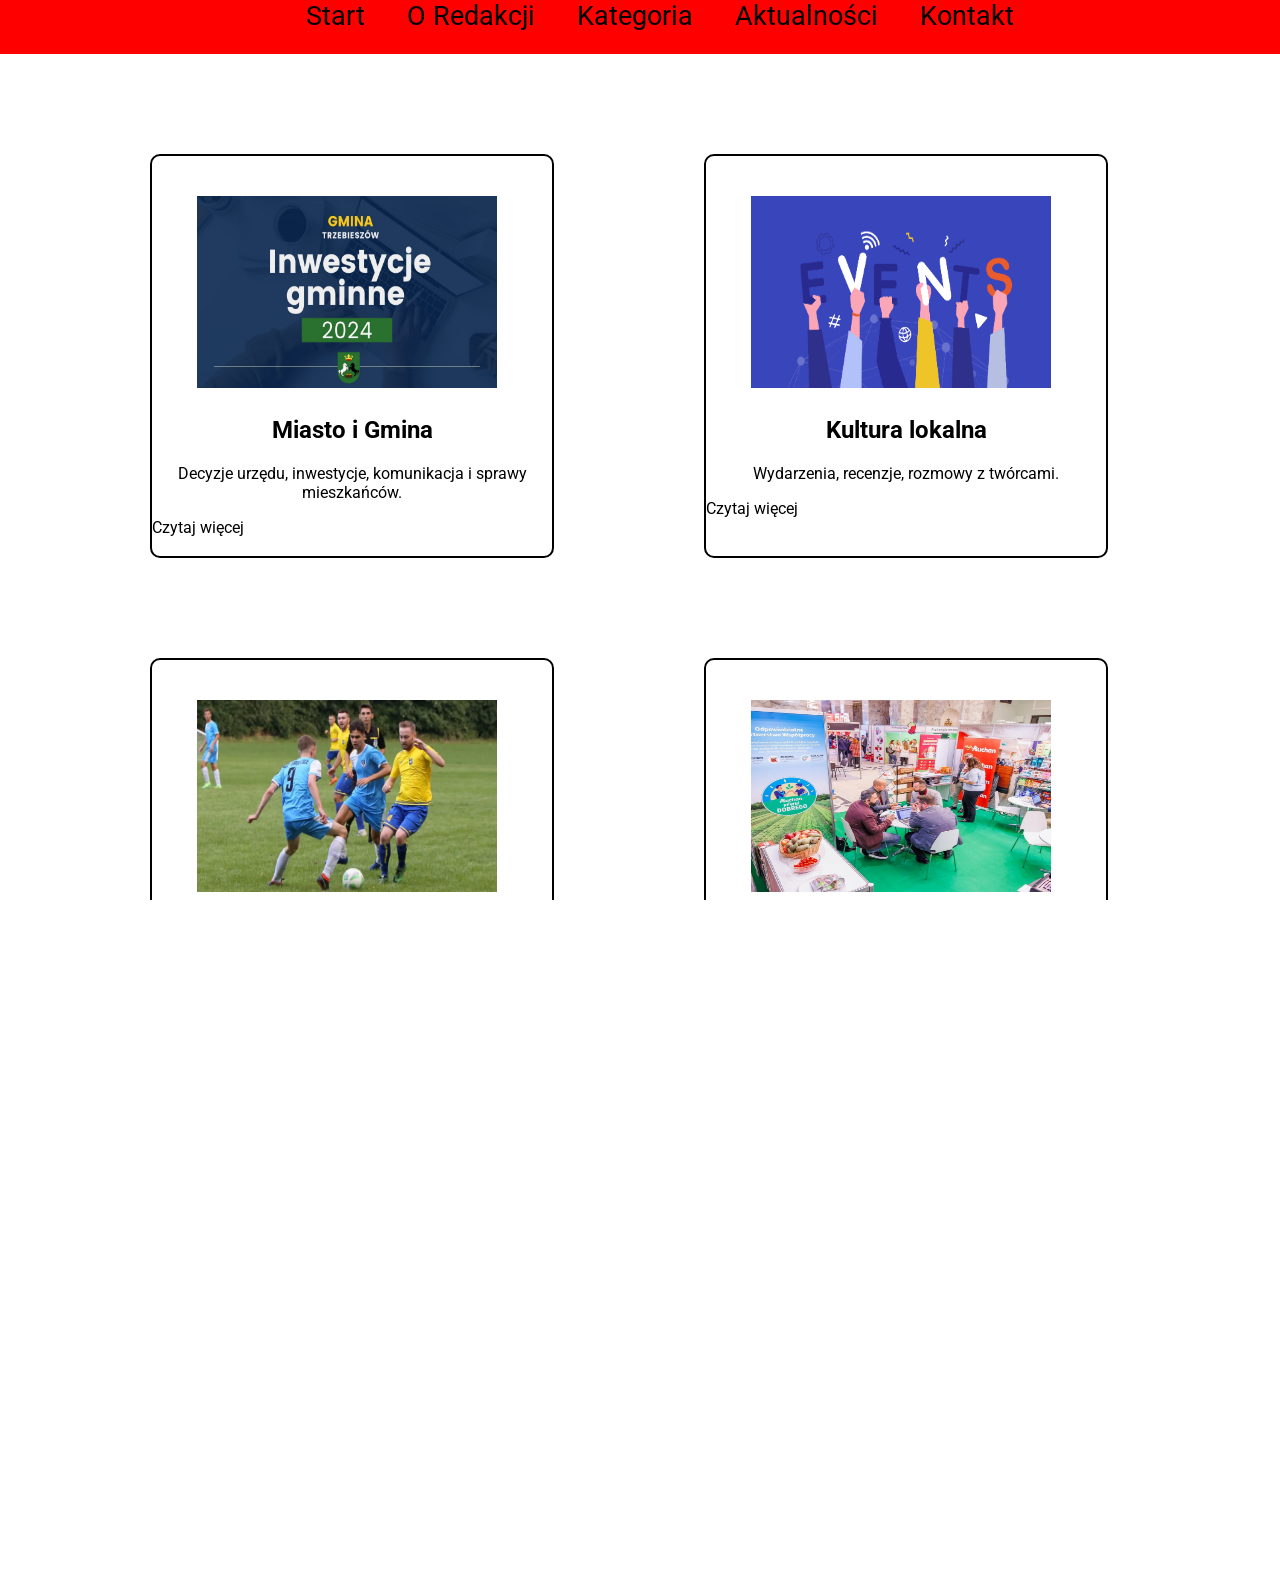
==== glówna.html @ a120225d "update" ====
<!DOCTYPE html>
<html lang="en">

<head>
  <meta charset="UTF-8">
  <meta name="viewport" content="width=device-width, initial-scale=1.0">
  <link rel="stylesheet" href="style.css">
  <title>Document</title>
</head>

<body>
  <div class="container">
    <div class="header">
      <ul>
        <li>
          <a href="glówna.html">Start</a>
        </li>
        <li>
          <a href="">O Redakcji</a>
        </li>
        <li>
          <a href="">Kategoria</a>
        </li>
        <li>
          <a href="">Aktualności</a>
        </li>
        <li>
          <a href="">Kontakt</a>
        </li>
      </ul>
    </div>
    <section>
      <div class="left-up">
        <div class="pic1">
          <img src="./inwestycje.jpg" alt="">
        </div>
        <div class="title1">
          <h1>Miasto i Gmina</h1>
          <p>Decyzje urzędu, inwestycje, komunikacja i sprawy mieszkańców.</p>
          <a href="article1.html">Czytaj więcej</a>
        </div>
      </div>
      <div class="mid-up">
        <div class="pic2">
          <img src="event.jpg" alt="">
        </div>
        <div class="title2">
          <h1>Kultura lokalna</h1>
          <p>Wydarzenia, recenzje, rozmowy z twórcami.</p>
          <a href="article2.html">Czytaj więcej</a>
        </div>
      </div>
      <div class="right-up">
        <div class="pic3">
          <img src="Pilka nożna.webp" alt="">
        </div>
        <div class="title3">
          <h1>Sport lokalny</h1>
          <p>Relacje z meczów, ligi amatorskie, sylwetki zawodników.</p>
          <a href="article3.html">Czytaj więcej</a>
        </div>
      </div>
      <div class="left-down">
        <div class="pic4">
          <img src="lokalne firmy.jpg" alt="">
        </div>
        <div class="title4">
          <h1>Biznes i Rynek</h1>
          <p>Lokalne firmy, targi, praca i inicjatywy przedsiębiorców.</p>
          <a href="article4.html">Czytaj więcej</a>
        </div>
      </div>
      <div class="mid-down">
        <div class="pic5">
          <img src="konfident.jfif" alt="">
        </div>
        <div class="title5">
          <h1>Interwencje</h1>
          <p>Zgłoszenia mieszkańców, bezpieczeństwo, ważne ostrzeżenia.</p>
          <a href="article5.html">Czytaj więcej</a>
        </div>
      </div>
      <div class="right-down">
        <div class="pic4">
          <img src="kebab.jpg" alt="">
        </div>
        <div class="title4">
          <h1>Otawrcie kebaba</h1>
          <p>Otwarcie nowego Kebaba przy ul.Aha</p>
          <a href="article5.html">Czytaj więcej</a>
        </div>
      </div>
    </section>
  </div>



  
</body>

</html>
---- style.css ----
@import url('https://fonts.googleapis.com/css2?family=Alata&family=Inter:ital,opsz,wght@0,14..32,100..900;1,14..32,100..900&family=Overpass:ital,wght@0,100..900;1,100..900&family=Roboto:ital,wght@0,100..900;1,100..900&display=swap');

body,
html {
    width: 100vw;
    height: 100vh;
    overflow-x: hidden;
    box-sizing: border-box;
    padding: 0;
    margin: 0;
    font-family: "Roboto", sans-serif;
    font-optical-sizing: auto;
    font-style: normal;
    font-variation-settings:
}

.container {
    width: 100%;
    height: 100%;
}

.header {
    width: 100%;
    height: 70px;
    background-color: rgb(255, 0, 0);
    flex-direction: column;
    margin-top: -16px;
    display: flex;
    text-align: center;
}

.header li {
    flex-direction: column;
    text-align: center;
    justify-content: center;
    text-decoration: none;
    list-style: none;
    display: inline-block
}

.header a {
    text-decoration: none;
    color: black;
    padding: 19px;
    font-size: 1.7em;
}

.left-up{
    width: 400px;
    height: 400px;
    border: 2px black solid;
    border-radius: 10px;
    margin-left: 150px;
    margin-top: 100px;
}

.pic1{
    width: 100%;
    height: 60%;
}

.pic1 img{
    width: 300px;
    height: 80%;
    margin-left: 45px;
    margin-top: 10%;
}

.title1{
    width: 100%;
    height: 40%;

}

.title1 h1{
    text-align: center;

}

.title1 p{
    text-align: center;
    justify-content: center;
}
.title1 a{
    color: black;
    text-decoration: none;
}





.mid-up{
    width: 400px;
    height: 400px;
    border: 2px black solid;
    border-radius: 10px;
    margin-left: 150px;
    margin-top: 100px;
}

.pic2{
    width: 100%;
    height: 60%;
}

.pic2 img{
    width: 300px;
    height: 80%;
    margin-left: 45px;
    margin-top: 10%;
}

.title2{
    width: 100%;
    height: 40%;

}

.title2 h1{
    text-align: center;

}

.title2 p{
    text-align: center;
    justify-content: center;
}
.title2 a{
    color: black;
    text-decoration: none;
}




.right-up{
    width: 400px;
    height: 400px;
    border: 2px black solid;
    border-radius: 10px;
    margin-left: 150px;
    margin-top: 100px;
}

.pic3{
    width: 100%;
    height: 60%;
}

.pic3 img{
    width: 300px;
    height: 80%;
    margin-left: 45px;
    margin-top: 10%;
}

.title3{
    width: 100%;
    height: 40%;

}

.title3 h1{
    text-align: center;

}

.title3 p{
    text-align: center;
    justify-content: center;
}
.title3 a{
    color: black;
    text-decoration: none;
}









.left-down{
    width: 400px;
    height: 400px;
    border: 2px black solid;
    border-radius: 10px;
    margin-left: 150px;
    margin-top: 100px;
}

.pic4{
    width: 100%;
    height: 60%;
}

.pic4 img{
    width: 300px;
    height: 80%;
    margin-left: 45px;
    margin-top: 10%;
}

.title4{
    width: 100%;
    height: 40%;

}

.title4 h1{
    text-align: center;

}

.title4 p{
    text-align: center;
    justify-content: center;
}
.title4 a{
    color: black;
    text-decoration: none;
}







.mid-down{
    width: 400px;
    height: 400px;
    border: 2px black solid;
    border-radius: 10px;
    margin-left: 150px;
    margin-top: 100px;
}

.pic5{
    width: 100%;
    height: 60%;
}

.pic5 img{
    width: 300px;
    height: 80%;
    margin-left: 45px;
    margin-top: 10%;
}

.title5{
    width: 100%;
    height: 40%;

}

.title5 h1{
    text-align: center;

}

.title5 p{
    text-align: center;
    justify-content: center;
}
.title5 a{
    color: black;
    text-decoration: none;
}





.right-down{
    width: 400px;
    height: 400px;
    border: 2px black solid;
    border-radius: 10px;
    margin-left: 150px;
    margin-top: 100px;
}

.pic6{
    width: 100%;
    height: 60%;
}

.pic6 img{
    width: 300px;
    height: 80%;
    margin-left: 45px;
    margin-top: 10%;
}

.title6{
    width: 100%;
    height: 40%;

}

.title6 h1{
    text-align: center;

}

.title6 p{
    text-align: center;
    justify-content: center;
}
.title6 a{
    color: black;
    text-decoration: none;
}

.container2{
    width: 100%;
    height: 100%;
    
}


.art1{
    width: 500px;
    height: 600px;
    margin-top: -750px;
    margin-left: 35%;

}

.picture{
    width: 100%;
    height: 75%;
    
}

.picture img{
    width: 100%;
    height: 100%;
}
.dis1{
    width: 100%;
    height: 25%;
}

.dis1 p{
    word-spacing: 10px;
}






section{
    display: flex;
    flex-wrap: wrap;
}
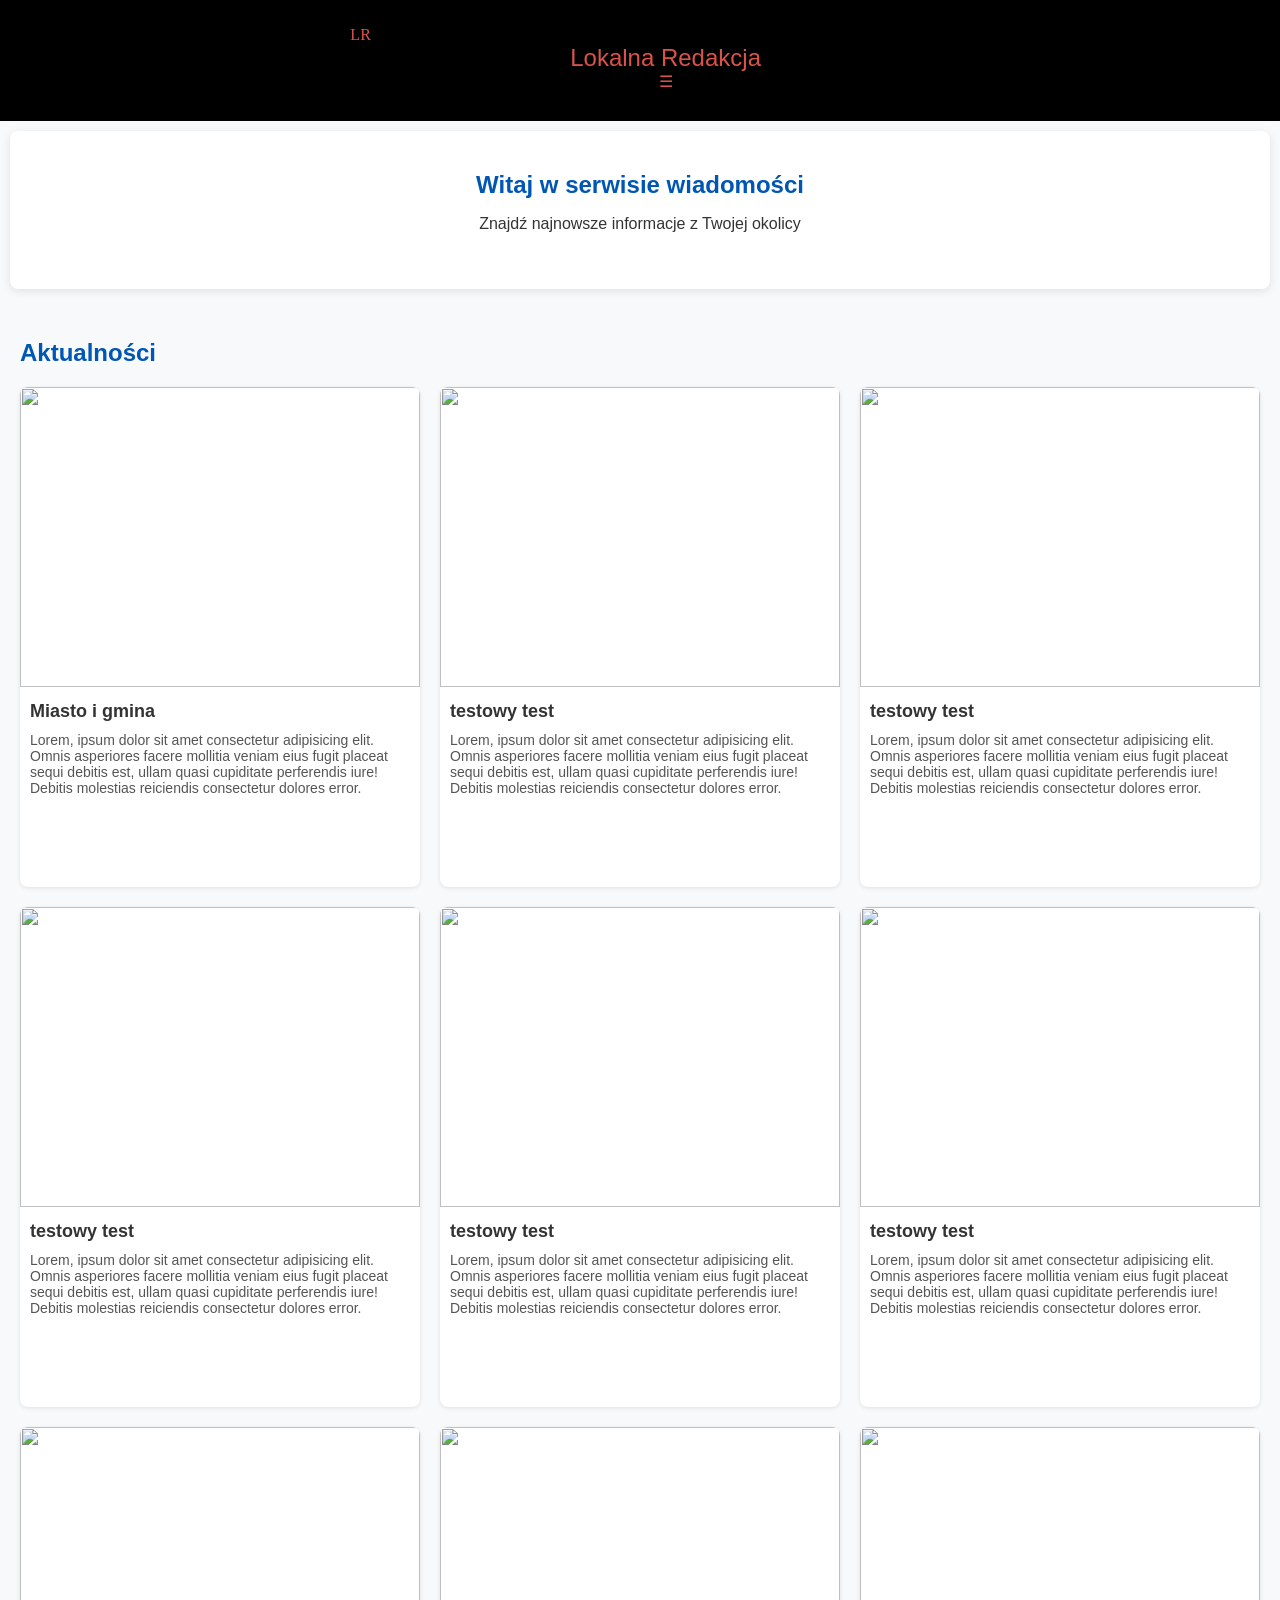
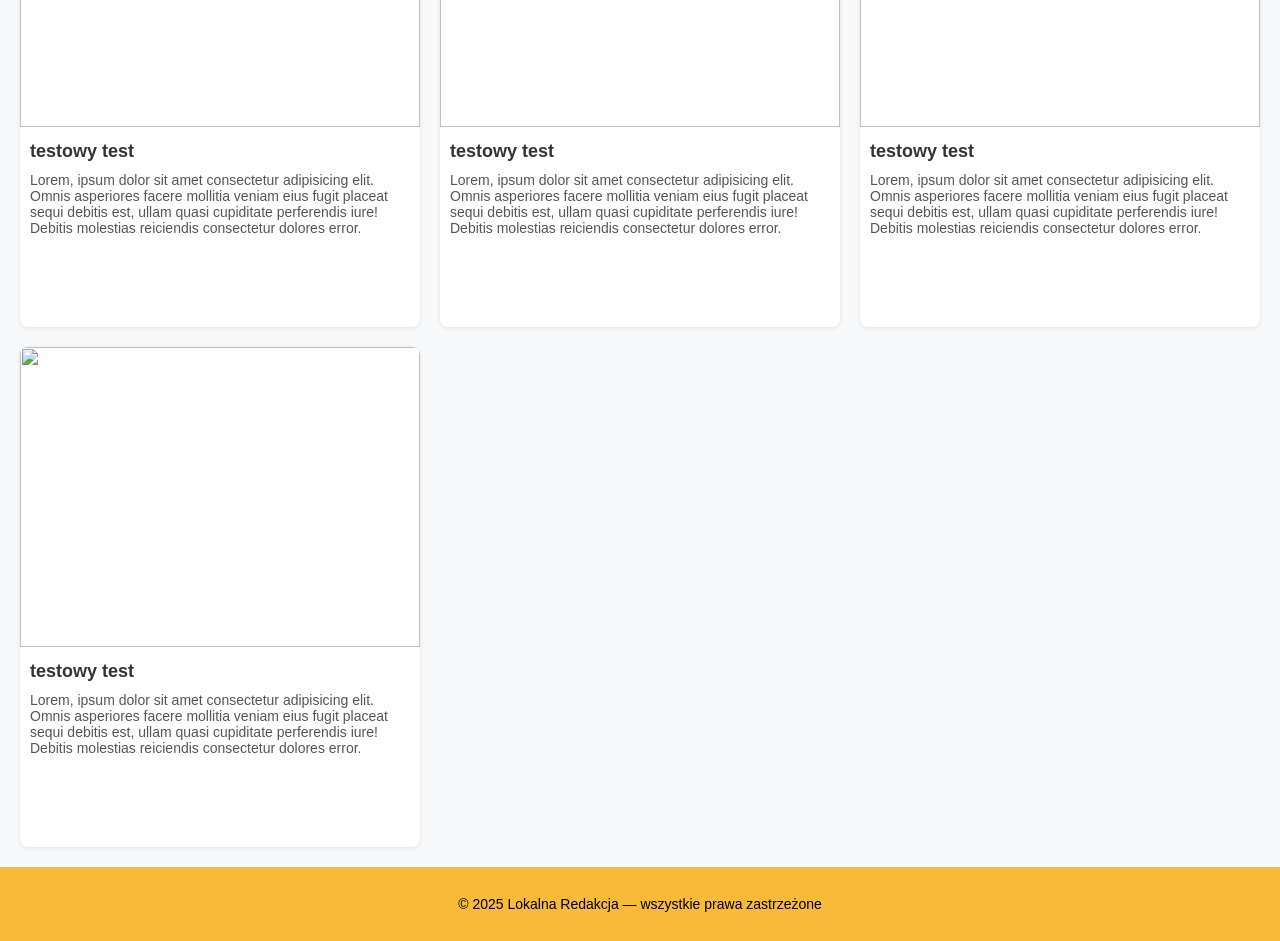
==== commit b974e462: "06.11.2025" ====
--- a/glówna.html
+++ b/glówna.html
@@ -1,101 +1,62 @@
 <!DOCTYPE html>
-<html lang="en">
+<html lang="pl">
+<head>
+  <meta charset="utf-8">
+  <meta name="viewport" content="width=device-width, initial-scale=1">
+  <title>Lokalna Redakcja</title>
+  <link rel="stylesheet" href="style.css">
+</head>
+<body>
 
-<head>
-  <meta charset="UTF-8">
-  <meta name="viewport" content="width=device-width, initial-scale=1.0">
-  <link rel="stylesheet" href="style.css">
-  <title>Document</title>
-</head>
+<section class="header">
+  <div class="logo">LR</div>
+  <div class="title">Lokalna Redakcja</div>
+  <div class="hamburger">
+    ☰
+    <ul class="menu">
+      <li><a href="index.html">Strona główna</a></li>
+      <li><a href="aktualnosci.html">Aktualności</a></li>
+      <li><a href="kontakt.html">Kontakt</a></li>
+      <li><a href="oredakcji.html">O redakcji</a></li>
+      <li><a href="Kategorie.html">Kategorie</a></li>
+    </ul>
+  </div>
+</section>
 
-<body>
-  <div class="container">
-    <div class="header">
-      <ul>
-        <li>
-          <a href="glówna.html">Start</a>
-        </li>
-        <li>
-          <a href="">O Redakcji</a>
-        </li>
-        <li>
-          <a href="">Kategoria</a>
-        </li>
-        <li>
-          <a href="">Aktualności</a>
-        </li>
-        <li>
-          <a href="">Kontakt</a>
-        </li>
-      </ul>
-    </div>
-    <section>
-      <div class="left-up">
-        <div class="pic1">
-          <img src="./inwestycje.jpg" alt="">
-        </div>
-        <div class="title1">
-          <h1>Miasto i Gmina</h1>
-          <p>Decyzje urzędu, inwestycje, komunikacja i sprawy mieszkańców.</p>
-          <a href="article1.html">Czytaj więcej</a>
-        </div>
-      </div>
-      <div class="mid-up">
-        <div class="pic2">
-          <img src="event.jpg" alt="">
-        </div>
-        <div class="title2">
-          <h1>Kultura lokalna</h1>
-          <p>Wydarzenia, recenzje, rozmowy z twórcami.</p>
-          <a href="article2.html">Czytaj więcej</a>
-        </div>
-      </div>
-      <div class="right-up">
-        <div class="pic3">
-          <img src="Pilka nożna.webp" alt="">
-        </div>
-        <div class="title3">
-          <h1>Sport lokalny</h1>
-          <p>Relacje z meczów, ligi amatorskie, sylwetki zawodników.</p>
-          <a href="article3.html">Czytaj więcej</a>
-        </div>
-      </div>
-      <div class="left-down">
-        <div class="pic4">
-          <img src="lokalne firmy.jpg" alt="">
-        </div>
-        <div class="title4">
-          <h1>Biznes i Rynek</h1>
-          <p>Lokalne firmy, targi, praca i inicjatywy przedsiębiorców.</p>
-          <a href="article4.html">Czytaj więcej</a>
-        </div>
-      </div>
-      <div class="mid-down">
-        <div class="pic5">
-          <img src="konfident.jfif" alt="">
-        </div>
-        <div class="title5">
-          <h1>Interwencje</h1>
-          <p>Zgłoszenia mieszkańców, bezpieczeństwo, ważne ostrzeżenia.</p>
-          <a href="article5.html">Czytaj więcej</a>
-        </div>
-      </div>
-      <div class="right-down">
-        <div class="pic4">
-          <img src="kebab.jpg" alt="">
-        </div>
-        <div class="title4">
-          <h1>Otawrcie kebaba</h1>
-          <p>Otwarcie nowego Kebaba przy ul.Aha</p>
-          <a href="article5.html">Czytaj więcej</a>
-        </div>
-      </div>
-    </section>
+<section class="hero">
+  <h1>Witaj w serwisie wiadomości</h1>
+  <p>Znajdź najnowsze informacje z Twojej okolicy</p>
+</section>
+
+<section class="news-grid">
+  <h2>Aktualności</h2>
+  <div class="grid">
+    <div class="tile"><img src="https://picsum.photos/600/300?random=1"><h3>Miasto i gmina</h3><p>Lorem, ipsum dolor sit amet consectetur adipisicing elit. Omnis asperiores facere mollitia veniam eius fugit placeat sequi debitis est, ullam quasi cupiditate perferendis iure! Debitis molestias reiciendis consectetur dolores error.
+    </p></div>
+    <div class="tile"><img src="https://picsum.photos/600/300?random=2"><h3>testowy test</h3><p>Lorem, ipsum dolor sit amet consectetur adipisicing elit. Omnis asperiores facere mollitia veniam eius fugit placeat sequi debitis est, ullam quasi cupiditate perferendis iure! Debitis molestias reiciendis consectetur dolores error.
+    </p></div>
+    <div class="tile"><img src="https://picsum.photos/600/300?random=3"><h3>testowy test</h3><p>Lorem, ipsum dolor sit amet consectetur adipisicing elit. Omnis asperiores facere mollitia veniam eius fugit placeat sequi debitis est, ullam quasi cupiditate perferendis iure! Debitis molestias reiciendis consectetur dolores error.
+    </p></div>
+    <div class="tile"><img src="https://picsum.photos/600/300?random=4"><h3>testowy test</h3><p>Lorem, ipsum dolor sit amet consectetur adipisicing elit. Omnis asperiores facere mollitia veniam eius fugit placeat sequi debitis est, ullam quasi cupiditate perferendis iure! Debitis molestias reiciendis consectetur dolores error.
+    </p></div>
+    <div class="tile"><img src="https://picsum.photos/600/300?random=5"><h3>testowy test</h3><p>Lorem, ipsum dolor sit amet consectetur adipisicing elit. Omnis asperiores facere mollitia veniam eius fugit placeat sequi debitis est, ullam quasi cupiditate perferendis iure! Debitis molestias reiciendis consectetur dolores error.
+    </p></div>
+    <div class="tile"><img src="https://picsum.photos/600/300?random=6"><h3>testowy test</h3><p>Lorem, ipsum dolor sit amet consectetur adipisicing elit. Omnis asperiores facere mollitia veniam eius fugit placeat sequi debitis est, ullam quasi cupiditate perferendis iure! Debitis molestias reiciendis consectetur dolores error.
+    </p></div>
+    <div class="tile"><img src="https://picsum.photos/600/300?random=7"><h3>testowy test</h3><p>Lorem, ipsum dolor sit amet consectetur adipisicing elit. Omnis asperiores facere mollitia veniam eius fugit placeat sequi debitis est, ullam quasi cupiditate perferendis iure! Debitis molestias reiciendis consectetur dolores error.
+    </p></div>
+    <div class="tile"><img src="https://picsum.photos/600/300?random=8"><h3>testowy test</h3><p>Lorem, ipsum dolor sit amet consectetur adipisicing elit. Omnis asperiores facere mollitia veniam eius fugit placeat sequi debitis est, ullam quasi cupiditate perferendis iure! Debitis molestias reiciendis consectetur dolores error.
+    </p></div>
+    <div class="tile"><img src="https://picsum.photos/600/300?random=9"><h3>testowy test</h3><p>Lorem, ipsum dolor sit amet consectetur adipisicing elit. Omnis asperiores facere mollitia veniam eius fugit placeat sequi debitis est, ullam quasi cupiditate perferendis iure! Debitis molestias reiciendis consectetur dolores error.
+    </p></div>
+    <div class="tile"><img src="https://picsum.photos/600/300?random=10"><h3>testowy test</h3><p>Lorem, ipsum dolor sit amet consectetur adipisicing elit. Omnis asperiores facere mollitia veniam eius fugit placeat sequi debitis est, ullam quasi cupiditate perferendis iure! Debitis molestias reiciendis consectetur dolores error.
+    </p></div>
   </div>
+</section>
 
+<section class="footer">
+  <p>© 2025 Lokalna Redakcja — wszystkie prawa zastrzeżone</p>
+</section>
 
-
-  
 </body>
-
-</html>+</html>
--- a/style.css
+++ b/style.css
@@ -1,371 +1,220 @@
-@import url('https://fonts.googleapis.com/css2?family=Alata&family=Inter:ital,opsz,wght@0,14..32,100..900;1,14..32,100..900&family=Overpass:ital,wght@0,100..900;1,100..900&family=Roboto:ital,wght@0,100..900;1,100..900&display=swap');
-
-body,
-html {
-    width: 100vw;
-    height: 100vh;
-    overflow-x: hidden;
-    box-sizing: border-box;
-    padding: 0;
-    margin: 0;
-    font-family: "Roboto", sans-serif;
-    font-optical-sizing: auto;
-    font-style: normal;
-    font-variation-settings:
-}
-
-.container {
-    width: 100%;
-    height: 100%;
-}
-
-.header {
+@import url('https://fonts.googleapis.com/css2?family=BBH+Sans+Bartle&display=swap');
+body{
+  margin: 0pc;
+  padding: 0pc; 
+  font-family: Arial, Helvetica, sans-serif;
+}
+
+.header{
+  background-color: #d9534a;
+  padding: 2%;
+}
+
+.logo{
+  font-family: 'BBH Sans Bartle';
+  margin-right: 600px; 
+  padding-right: 10px;
+  color: #d9534a;
+}
+
+a:visited{
+  text-decoration: none;
+  color: white;
+}
+
+a:link{
+  text-decoration: none;
+  color: white;
+}
+a:hover{
+  text-decoration: none;
+  color: white;
+}
+
+body {
+  margin: 0;
+  font-family: Arial, sans-serif;
+  background: #f8f9fa;
+  color: #333;
+}
+
+.title {
+  font-size: 24px;
+}
+
+.hamburger .menu {
+  opacity: 0;
+  transform: translateY(-10px);
+  position: absolute;
+  right: 0;
+  top: 35px;
+  background: white;
+  border: 1px solid #ccc;
+  border-radius: 5px;
+  list-style: none;
+  padding: 0;
+  margin: 0;
+  min-width: 150px;
+  box-shadow: 0 2px 8px rgba(0,0,0,0.1);
+  z-index: 100;
+  pointer-events: none;
+  transition: opacity 0.3s ease, transform 0.3s ease;
+}
+
+.hamburger .menu li a {
+  display: block;
+  padding: 10px 15px;
+  color: #333;
+  text-decoration: none;
+  font-size: 14px;
+}
+
+.hamburger .menu li a:hover {
+  background-color: #0056b3;
+  color: white;
+}
+
+
+.hamburger:hover .menu {
+  opacity: 1;
+  transform: translateY(0);
+  pointer-events: auto;
+}
+
+.hero {
+  text-align: center;
+  padding: 40px 20px;
+  background: white;
+  margin: 10px;
+  border-radius: 8px;
+  box-shadow: 0 2px 8px rgba(0,0,0,0.1);
+}
+
+.hero h1 {
+  margin: 0 0 10px 0;
+  color: #0056b3;
+}
+
+.news-grid {
+  padding: 20px;
+}
+
+.news-grid h2 {
+  text-align: left;
+  margin-bottom: 20px;
+  color: #0056b3;
+}
+
+.grid {
+  display: grid;
+  grid-template-columns: repeat(3, 1fr);
+  gap: 20px;
+}
+
+.tile {
+  background: white;
+  border-radius: 8px;
+  overflow: hidden;
+  box-shadow: 0 1px 4px rgba(0,0,0,0.1);
+  height: 500px;
+}
+
+.tile img {
+  width: 100%;
+  height: 300px;
+  object-fit: cover;
+}
+
+.tile h3 {
+  margin: 10px;
+  font-size: 18px;
+}
+
+.tile p {
+  margin: 0 10px 10px 10px;
+  font-size: 14px;
+  color: #555;
+}
+
+.footer {
+  text-align: center;
+  padding: 15px 20px;
+  background: #f9ba39;
+  color: black;
+  font-size: 14px;
+}
+
+@media (max-width: 900px) {
+  .grid {
+    grid-template-columns: repeat(2, 1fr);
+  }
+}
+
+@media (max-width: 600px) {
+  .grid {
+    grid-template-columns: 1fr;
+  }
+}
+
+.header{
     width: 100%;
     height: 70px;
-    background-color: rgb(255, 0, 0);
-    flex-direction: column;
-    margin-top: -16px;
-    display: flex;
+    background-color: black;
     text-align: center;
-}
-
-.header li {
-    flex-direction: column;
-    text-align: center;
-    justify-content: center;
+    color: #d9534a;
+}
+
+
+.header a{
     text-decoration: none;
-    list-style: none;
-    display: inline-block
-}
-
-.header a {
-    text-decoration: none;
-    color: black;
+    color: white;
     padding: 19px;
     font-size: 1.7em;
 }
 
-.left-up{
-    width: 400px;
-    height: 400px;
-    border: 2px black solid;
-    border-radius: 10px;
-    margin-left: 150px;
-    margin-top: 100px;
-}
-
-.pic1{
-    width: 100%;
-    height: 60%;
-}
-
-.pic1 img{
-    width: 300px;
-    height: 80%;
-    margin-left: 45px;
-    margin-top: 10%;
-}
-
-.title1{
-    width: 100%;
-    height: 40%;
-
-}
-
-.title1 h1{
-    text-align: center;
-
-}
-
-.title1 p{
-    text-align: center;
-    justify-content: center;
-}
-.title1 a{
-    color: black;
-    text-decoration: none;
-}
-
-
-
-
-
-.mid-up{
-    width: 400px;
-    height: 400px;
-    border: 2px black solid;
-    border-radius: 10px;
-    margin-left: 150px;
-    margin-top: 100px;
-}
-
-.pic2{
-    width: 100%;
-    height: 60%;
-}
-
-.pic2 img{
-    width: 300px;
-    height: 80%;
-    margin-left: 45px;
-    margin-top: 10%;
-}
-
-.title2{
-    width: 100%;
-    height: 40%;
-
-}
-
-.title2 h1{
-    text-align: center;
-
-}
-
-.title2 p{
-    text-align: center;
-    justify-content: center;
-}
-.title2 a{
-    color: black;
-    text-decoration: none;
-}
-
-
-
-
-.right-up{
-    width: 400px;
-    height: 400px;
-    border: 2px black solid;
-    border-radius: 10px;
-    margin-left: 150px;
-    margin-top: 100px;
-}
-
-.pic3{
-    width: 100%;
-    height: 60%;
-}
-
-.pic3 img{
-    width: 300px;
-    height: 80%;
-    margin-left: 45px;
-    margin-top: 10%;
-}
-
-.title3{
-    width: 100%;
-    height: 40%;
-
-}
-
-.title3 h1{
-    text-align: center;
-
-}
-
-.title3 p{
-    text-align: center;
-    justify-content: center;
-}
-.title3 a{
-    color: black;
-    text-decoration: none;
-}
-
-
-
-
-
-
-
-
-
-.left-down{
-    width: 400px;
-    height: 400px;
-    border: 2px black solid;
-    border-radius: 10px;
-    margin-left: 150px;
-    margin-top: 100px;
-}
-
-.pic4{
-    width: 100%;
-    height: 60%;
-}
-
-.pic4 img{
-    width: 300px;
-    height: 80%;
-    margin-left: 45px;
-    margin-top: 10%;
-}
-
-.title4{
-    width: 100%;
-    height: 40%;
-
-}
-
-.title4 h1{
-    text-align: center;
-
-}
-
-.title4 p{
-    text-align: center;
-    justify-content: center;
-}
-.title4 a{
-    color: black;
-    text-decoration: none;
-}
-
-
-
-
-
-
-
-.mid-down{
-    width: 400px;
-    height: 400px;
-    border: 2px black solid;
-    border-radius: 10px;
-    margin-left: 150px;
-    margin-top: 100px;
-}
-
-.pic5{
-    width: 100%;
-    height: 60%;
-}
-
-.pic5 img{
-    width: 300px;
-    height: 80%;
-    margin-left: 45px;
-    margin-top: 10%;
-}
-
-.title5{
-    width: 100%;
-    height: 40%;
-
-}
-
-.title5 h1{
-    text-align: center;
-
-}
-
-.title5 p{
-    text-align: center;
-    justify-content: center;
-}
-.title5 a{
-    color: black;
-    text-decoration: none;
-}
-
-
-
-
-
-.right-down{
-    width: 400px;
-    height: 400px;
-    border: 2px black solid;
-    border-radius: 10px;
-    margin-left: 150px;
-    margin-top: 100px;
-}
-
-.pic6{
-    width: 100%;
-    height: 60%;
-}
-
-.pic6 img{
-    width: 300px;
-    height: 80%;
-    margin-left: 45px;
-    margin-top: 10%;
-}
-
-.title6{
-    width: 100%;
-    height: 40%;
-
-}
-
-.title6 h1{
-    text-align: center;
-
-}
-
-.title6 p{
-    text-align: center;
-    justify-content: center;
-}
-.title6 a{
-    color: black;
-    text-decoration: none;
-}
-
-.container2{
-    width: 100%;
-    height: 100%;
-    
-}
-
-
-.art1{
-    width: 500px;
-    height: 600px;
-    margin-top: -750px;
-    margin-left: 35%;
-
-}
-
-.picture{
-    width: 100%;
-    height: 75%;
-    
-}
-
-.picture img{
-    width: 100%;
-    height: 100%;
-}
-.dis1{
-    width: 100%;
-    height: 25%;
-}
-
-.dis1 p{
-    word-spacing: 10px;
-}
-
-
-
-
-
-
-section{
-    display: flex;
-    flex-wrap: wrap;
-}
-
-
-
-
-
-
-
-
-
-
+.formularz{
+margin: 100px;
+margin-left: 650px;
+}
+
+
+form{
+    width: 50%;
+    border-radius: 5px;
+    background-color: #d9d9d9;
+    padding: 20px;
+}
+
+textarea {
+  width: 100%;
+  height: 150px;
+  padding: 12px;
+  box-sizing: border-box;
+  border: 2px solid #ccc;
+  border-radius: 10px;
+  background-color: #f8f8f8;
+  font-size: 16px;
+  resize: none;
+}
+
+input[type=text] {
+  width: 100%;
+  padding: 10px;
+  margin: 8px 0;
+  box-sizing: border-box;
+  border: 2px solid #ccc;
+  border-radius: 4px;
+  background-color: #f8f8f8;
+  font-size: 14px;
+}
+
+input[type=submit] {
+  width: 100%;
+  background-color: #000000;
+  color: white;
+  padding: 14px;
+  margin: 8px 0;
+  border: none;
+  border-radius: 4px;
+  cursor: pointer;
+}
